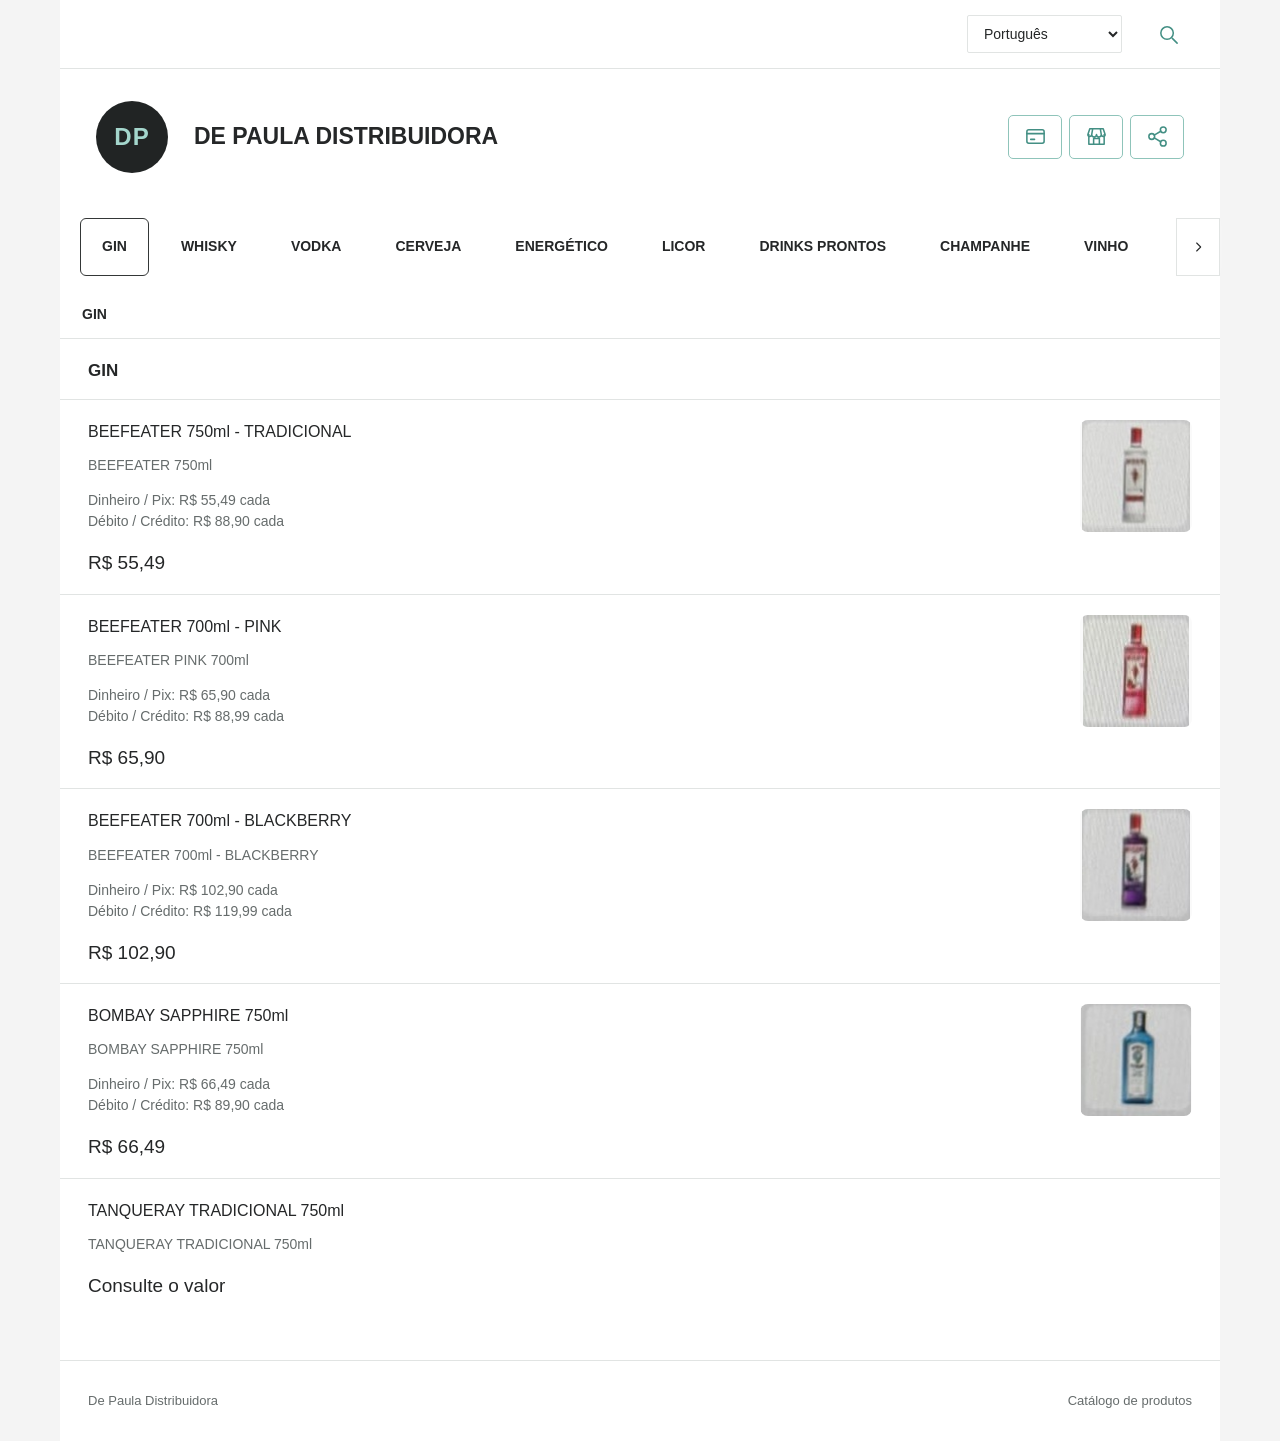
==== index.html @ 5f2a58d7 "console.log()" ====
<!DOCTYPE html>
<html lang="pt-BR">
<head>

  <meta charset="UTF-8">
  <meta name="viewport" content="width=device-width, initial-scale=1">
  <meta name="description" content="Confira o catálogo de bebidas da De Paula Distribuidora.">
  <meta name="theme-color" content="#ffffff">

  <title>De Paula Distribuidora | Catálogo </title>

  <link rel="icon" type="image/svg+xml" href="data:image/svg+xml,%3Csvg xmlns='http://www.w3.org/2000/svg' viewBox='0 0 64 64'%3E%3Crect width='64' height='64' rx='32' fill='%23212424'/%3E%3Ctext x='32' y='40' font-family='Arial,sans-serif' font-size='26' font-weight='700' text-anchor='middle' fill='%2377b8ae'%3EDP%3C/text%3E%3C/svg%3E">
  <link rel="stylesheet" href="css/estilo.css">

  <!-- A ordem é importante: primeiro as preferências e os dados, depois o funcionamento. -->
  
  <script src="js/preferencias.js" defer></script>
  <script src="js/catalogo.js" defer></script>
  <script src="js/idiomas.js" defer></script>
  <script src="js/script.js" defer></script>

</head>

<body>

  <a class="pular-conteudo" href="#catalogo" data-i18n="pularConteudo">Ir para os produtos</a>

  <!-- Estrutura da pagina - ( header , main .... ) --> 

  <div class="pagina">

    <header>

      <div class="barra-superior">

        <label class="idioma" for="idioma">
          <span class="sr-only" data-i18n="idiomaCatalogo">Idioma do catálogo</span>
          <select id="idioma" aria-label="Idioma do catálogo" data-i18n-aria="idiomaCatalogo">
            <option value="pt-BR" lang="pt-BR">Português</option>
            <option value="en" lang="en">English</option>
            <option value="es" lang="es">Español</option>
          </select>
        </label>

        <button class="botao-lupa" id="abrir-busca" type="button" aria-label="Buscar produtos" data-i18n-aria="buscarProdutos" aria-controls="area-busca" aria-expanded="false">

          <svg viewBox="0 0 24 24" aria-hidden="true"><circle cx="10.5" cy="10.5" r="6.5"/><path d="m16 16 5 5"/></svg>

        </button>

      </div>

      <div class="identidade">

        <div class="marca">

          <div class="logo" id="logo-loja" aria-hidden="true"> DP </div>
          <h1 id="nome-loja">De Paula Distribuidora</h1>

        </div>

        <div class="acoes-loja" aria-label="Informações do catálogo" data-i18n-aria="informacoesCatalogo">

          <button class="botao-icone" id="ver-pagamento" type="button" title="Formas de pagamento" aria-label="Formas de pagamento" data-i18n-title="formasPagamento" data-i18n-aria="formasPagamento">
            <svg viewBox="0 0 24 24" aria-hidden="true"><rect x="3" y="5" width="18" height="14" rx="2"/><path d="M3 9h18M7 15h4"/></svg>
          </button>

          <button class="botao-icone" id="ver-loja" type="button" title="Sobre a loja" aria-label="Sobre a loja" data-i18n-title="sobreLoja" data-i18n-aria="sobreLoja">
            <svg viewBox="0 0 24 24" aria-hidden="true"><path d="M4 10v10h16V10M3 10l2-6h14l2 6M8 4l-1 6m9-6 1 6M3 10a2 2 0 0 0 4 0 2 2 0 0 0 5 0 2 2 0 0 0 5 0 2 2 0 0 0 4 0M9 20v-6h6v6"/></svg>
          </button>

          <button class="botao-icone" id="compartilhar" type="button" title="Compartilhar catálogo" aria-label="Compartilhar catálogo" data-i18n-title="compartilharCatalogo" data-i18n-aria="compartilharCatalogo">
            <svg viewBox="0 0 24 24" aria-hidden="true"><circle cx="18" cy="5" r="3"/><circle cx="6" cy="12" r="3"/><circle cx="18" cy="19" r="3"/><path d="m8.6 10.5 6.8-4m-6.8 7 6.8 4"/></svg>
          </button>

        </div>

      </div>

      <div class="area-busca" id="area-busca" hidden>

        <label class="sr-only" for="busca" data-i18n="buscarCatalogo"> Buscar em todo o catálogo </label>

        <input id="busca" type="search" placeholder="Buscar em todo o catálogo" data-i18n-placeholder="buscarCatalogo" autocomplete="off">
        <button class="botao-texto" id="fechar-busca" type="button" data-i18n="fechar">Fechar</button>

      </div>

    </header>

    <div class="navegacao" id="navegacao">

      <div class="linha-categorias">

        <button class="seta seta-anterior" id="categorias-anteriores" type="button" aria-label="Ver categorias anteriores" data-i18n-aria="categoriasAnteriores" hidden>
          <svg viewBox="0 0 24 24" aria-hidden="true"><path d="m14 6-6 6 6 6"/></svg>
        </button>

        <nav class="categorias" id="categorias" aria-label="Categorias de produtos" data-i18n-aria="categoriasProdutos"></nav>

        <button class="seta seta-proxima" id="categorias-proximas" type="button" aria-label="Ver mais categorias" data-i18n-aria="maisCategorias" hidden>
          <svg viewBox="0 0 24 24" aria-hidden="true"><path d="m10 6 6 6-6 6"/></svg>
        </button>

      </div>

      <nav class="subcategorias" id="subcategorias" aria-label="Grupos de produtos" data-i18n-aria="gruposProdutos"></nav>

    </div>

    <main id="catalogo" tabindex="-1" aria-label="Produtos do catálogo" data-i18n-aria="produtosCatalogo"></main>

    <p class="sr-only" id="resultado-busca" role="status" aria-live="polite"></p>

    <noscript>
      <p class="sem-javascript"> 
        Ative o JavaScript do seu navegador para visualizar os produtos. 
      </p>
    </noscript>

    <footer>
      <span id="nome-rodape"> De Paula Distribuidora </span><span data-i18n="rodapeCatalogo"> Catálogo de produtos </span>
    </footer>

  </div>

  <!-- O navegador cuida do foco, do teclado e da tecla Esc deste modal. -->

  <dialog id="modal" aria-labelledby="titulo-modal">

    <div class="modal-conteudo">

      <div class="modal-cabecalho">

        <h2 id="titulo-modal"></h2>

        <button class="fechar-modal" id="fechar-modal" type="button" aria-label="Fechar janela" data-i18n-aria="fecharJanela"> × </button>

      </div>

      <div id="corpo-modal"></div>

    </div>

  </dialog>

  <div class="aviso" id="aviso" role="status" aria-live="polite" hidden></div>

  <!-- Modelo usado pelo JavaScript. Para mudar a estrutura de um produto, edite aqui. -->

  <template id="modelo-produto">

    <button class="produto" type="button">

      <span class="produto-texto">

        <span class="produto-nome"></span>
        <span class="produto-descricao"></span>
        <span class="produto-condicoes"></span>
        <span class="produto-preco"></span>

      </span>

      <img class="produto-imagem" alt="" width="112" height="112" loading="lazy" decoding="async">

    </button>

  </template>


</body>
</html>

<!-- SHIFT + ALT + A = comentar -->
---- css/estilo.css ----
/* 1. CORES E MEDIDAS: personalize o visual por estas variáveis. */

:root {
  /* O catálogo usa sempre o visual claro, independentemente do dispositivo. */
  color-scheme: light;
  --fundo: #f4f4f4;
  --superficie: #ffffff;
  --texto: #252728;
  --texto-secundario: #666c6c;
  --borda: #e1e4e3;
  --destaque: #438f84;
  --borda-destaque: #8fc4ba;
  --fundo-hover: #f1f8f6;
  --fundo-produto-hover: #fcfdfd;
  --fundo-campo: #ffffff;
  --fundo-selecionado: transparent;
  --borda-selecionado: #343737;
  --fundo-modal: #ffffff;
  --fundo-aviso: #ffffff;
  --foco: var(--destaque);
  --sobreposicao: #0005;
  --sombra: #0002;
  --largura: 1160px;
}

/* 2. BASE */
* { box-sizing: border-box; }
html { scroll-behavior: smooth; }
body { margin: 0; background: var(--fundo); color: var(--texto); font-family: Arial, Helvetica, sans-serif; font-size: 16px; line-height: 1.5; }
button, input, select { font: inherit; }
button { cursor: pointer; color: inherit; }
button, a, input, select { -webkit-tap-highlight-color: transparent; }
button:focus-visible, a:focus-visible, input:focus-visible, select:focus-visible { outline: 3px solid var(--foco); outline-offset: 4px; }
button svg { display: block; width: 23px; height: 23px; fill: none; stroke: currentColor; stroke-width: 1.6; stroke-linecap: round; stroke-linejoin: round; }
[hidden] { display: none !important; }
.pagina { max-width: var(--largura); min-height: 100vh; margin: 0 auto; background: var(--superficie); }
.sr-only { position: absolute; width: 1px; height: 1px; padding: 0; margin: -1px; overflow: hidden; clip-path: inset(50%); white-space: nowrap; border: 0; }
.pular-conteudo { position: fixed; top: 8px; left: 12px; z-index: 20; padding: 10px 16px; background: var(--texto); color: var(--superficie); transform: translateY(-160%); }
.pular-conteudo:focus { transform: translateY(0); }

/* 3. CABEÇALHO */
.barra-superior { min-height: 68px; display: flex; align-items: center; justify-content: flex-end; gap: 24px; padding: 12px 30px; border-bottom: 1px solid var(--borda); }
.idioma select { height: 38px; min-width: 155px; padding: 5px 12px; border: 1px solid var(--borda); border-radius: 2px; background: var(--superficie); color: var(--texto); font-size: 14px; }
.botao-lupa { display: grid; place-items: center; width: 44px; height: 44px; flex-shrink: 0; border: 0; background: transparent; color: var(--destaque); border-radius: 5px; }
.identidade { display: flex; align-items: center; justify-content: space-between; gap: 24px; min-height: 135px; padding: 25px 36px; }
.marca { display: flex; align-items: center; gap: 26px; min-width: 0; }
.logo { width: 72px; height: 72px; flex-shrink: 0; display: grid; place-items: center; overflow: hidden; border-radius: 50%; background: #212424; color: #a4d6cc; font-size: 24px; font-weight: 700; letter-spacing: 1px; }
.logo img { display: block; width: 100%; height: 100%; object-fit: contain; }
h1 { margin: 0; font-size: 23px; line-height: 1.3; font-weight: 700; text-transform: uppercase; overflow-wrap: anywhere; }
.acoes-loja { display: flex; align-items: center; gap: 7px; flex-shrink: 0; }
.botao-icone { width: 54px; height: 44px; display: grid; place-items: center; border: 1px solid var(--borda-destaque); border-radius: 5px; background: transparent; color: var(--destaque); }
.botao-icone:hover, .botao-lupa:hover, .botao-texto:hover, .fechar-modal:hover { background: var(--fundo-hover); }
.area-busca { display: flex; gap: 12px; padding: 0 30px 20px; align-items: center; }
.area-busca input { width: 100%; min-width: 0; padding: 12px 14px; border: 1px solid var(--borda-destaque); border-radius: 5px; background: var(--fundo-campo); color: var(--texto); }
.area-busca input::placeholder { color: var(--texto-secundario); opacity: 1; }
.botao-texto { min-height: 44px; padding: 8px 12px; border: 0; background: transparent; color: var(--destaque); font-size: 14px; font-weight: 700; }

/* 4. CATEGORIAS: rolagem horizontal por toque, teclado ou setas. */
.navegacao { position: sticky; top: 0; z-index: 5; background: var(--superficie); }
.linha-categorias { position: relative; }
.categorias { display: flex; align-items: center; gap: 10px; min-height: 86px; padding: 12px 20px; overflow-x: auto; scrollbar-width: none; scroll-padding-inline: 60px; }
.categorias::-webkit-scrollbar, .subcategorias::-webkit-scrollbar { display: none; }
.categoria { flex-shrink: 0; min-height: 58px; padding: 14px 21px; border: 1px solid transparent; border-radius: 6px; background: transparent; font-size: 14px; line-height: 1.4; font-weight: 700; text-transform: uppercase; white-space: nowrap; }
.categoria:hover { background: #f6f7f7; }
.categoria[aria-pressed="true"] { border-color: var(--borda-selecionado); background: var(--fundo-selecionado); }
.seta { position: absolute; top: 14px; z-index: 1; display: grid; place-items: center; width: 44px; height: 58px; border: 1px solid var(--borda); background: var(--superficie); }
.seta svg { width: 16px; height: 16px; }
.seta-anterior { left: 0; box-shadow: 8px 0 15px var(--superficie); }
.seta-proxima { right: 0; box-shadow: -8px 0 15px var(--superficie); }
.subcategorias { display: flex; align-items: center; gap: 8px; min-height: 49px; padding: 0 22px; border-bottom: 1px solid var(--borda); overflow-x: auto; scrollbar-width: none; }
.subcategoria { flex-shrink: 0; min-height: 48px; padding: 12px 8px; border: 0; background: transparent; color: var(--texto-secundario); font-size: 14px; font-weight: 700; text-transform: uppercase; white-space: nowrap; }
.subcategoria:first-child { padding-left: 0; }
.subcategoria[aria-pressed="true"] { color: var(--texto); }
.subcategoria:hover { color: var(--destaque); }

/* 5. LISTA DE PRODUTOS */
main:focus { outline: none; }
.grupo { scroll-margin-top: 146px; }
.titulo-grupo { margin: 0; padding: 20px 28px 16px; border-bottom: 1px solid var(--borda); font-size: 17px; line-height: 1.4; text-transform: uppercase; }
.lista-produtos { list-style: none; margin: 0; padding: 0; }
.produto { display: flex; align-items: flex-start; justify-content: space-between; gap: 26px; width: 100%; min-height: 182px; padding: 20px 28px 18px; border: 0; border-bottom: 1px solid var(--borda); border-radius: 0; background: var(--superficie); text-align: left; }
.produto:hover { background: var(--fundo-produto-hover); }
.produto:focus-visible { outline-offset: -4px; }
.produto-texto { display: flex; flex-direction: column; min-width: 0; }
.produto-nome { display: block; font-size: 16px; line-height: 1.45; font-weight: 400; overflow-wrap: anywhere; }
.produto-descricao { display: block; margin-top: 12px; color: var(--texto-secundario); font-size: 14px; line-height: 1.5; overflow-wrap: anywhere; }
.produto-condicoes { display: block; margin-top: 14px; color: var(--texto-secundario); font-size: 14px; line-height: 1.5; white-space: pre-line; }
.produto-preco { display: block; margin-top: 18px; font-size: 19px; line-height: 1.35; font-weight: 400; }
/* As fotos mantêm fundo claro para preservar as cores das embalagens. */
.produto-imagem { width: 112px; height: 112px; flex-shrink: 0; margin-top: 0; border-radius: 8px; object-fit: contain; background: #fafafa; }
.vazio { padding: 44px 28px; min-height: 150px; color: var(--texto-secundario); }
.vazio p { margin: 0 0 12px; }
.sem-javascript { padding: 30px; }
footer { display: flex; justify-content: space-between; flex-wrap: wrap; gap: 8px 24px; padding: 30px 28px; color: var(--texto-secundario); font-size: 13px; }

/* 6. JANELAS DE INFORMAÇÃO E AVISO DE COMPARTILHAMENTO */
dialog { width: min(440px, calc(100% - 32px)); max-height: 85vh; padding: 0; border: 0; border-radius: 10px; color: var(--texto); background: var(--fundo-modal); box-shadow: 0 15px 65px var(--sombra); }
dialog::backdrop { background: var(--sobreposicao); }
body:has(dialog[open]) { overflow: hidden; }
.modal-conteudo { padding: 24px; }
.modal-cabecalho { display: flex; align-items: flex-start; justify-content: space-between; gap: 12px; margin-bottom: 18px; }
.modal-cabecalho h2 { margin: 0; font-size: 19px; line-height: 1.4; }
.fechar-modal { width: 44px; height: 44px; flex-shrink: 0; margin: -5px -7px 0 0; border: 0; border-radius: 4px; background: transparent; color: var(--texto-secundario); font-size: 28px; line-height: 1; }
#corpo-modal { color: var(--texto-secundario); }
#corpo-modal p { margin: 0 0 16px; white-space: pre-line; overflow-wrap: anywhere; }
#corpo-modal .produto-imagem { display: block; margin: 0 auto 24px; }
#corpo-modal .produto-preco { color: var(--texto); }
.link-compartilhar { width: 100%; padding: 10px; border: 1px solid var(--borda); border-radius: 4px; background: var(--fundo-campo); color: var(--texto); font-size: 14px; }
.aviso { position: fixed; top: 24px; left: 50%; transform: translateX(-50%); z-index: 20; max-width: calc(100% - 32px); width: max-content; padding: 14px 22px; border: 1px solid var(--borda); border-radius: 5px; background: var(--fundo-aviso); color: var(--texto); box-shadow: 0 4px 18px var(--sombra); font-size: 14px; }

/* 7. CELULAR */
@media (max-width: 640px) {
  body { background: var(--superficie); }
  .barra-superior { min-height: 56px; gap: 12px; padding: 6px 16px; }
  .idioma select { min-width: 143px; }
  .identidade { min-height: 146px; padding: 24px 18px 14px; flex-wrap: wrap; gap: 18px; }
  .marca { gap: 14px; }
  .logo { width: 55px; height: 55px; font-size: 20px; }
  h1 { font-size: 18px; }
  .acoes-loja { margin-left: 69px; }
  .botao-icone { width: 48px; height: 44px; }
  .area-busca { padding: 12px 18px 20px; gap: 4px; }
  .categorias { min-height: 78px; gap: 2px; padding: 12px 12px; }
  .categoria { min-height: 52px; padding: 14px 17px; }
  .seta { top: 12px; width: 44px; height: 52px; }
  .subcategorias { padding-inline: 18px; }
  .titulo-grupo { padding: 18px 18px 14px; font-size: 16px; }
  .produto { min-height: 185px; padding: 18px; gap: 16px; }
  .produto-imagem { width: 86px; height: 96px; }
  .produto-nome { font-size: 16px; }
  .produto-descricao { margin-top: 10px; }
  .produto-condicoes { margin-top: 12px; }
  .produto-preco { font-size: 18px; margin-top: 16px; }
  .vazio { padding-inline: 18px; }
  footer { padding: 24px 18px; }
}

@media (prefers-reduced-motion: reduce) {
  html { scroll-behavior: auto; }
}
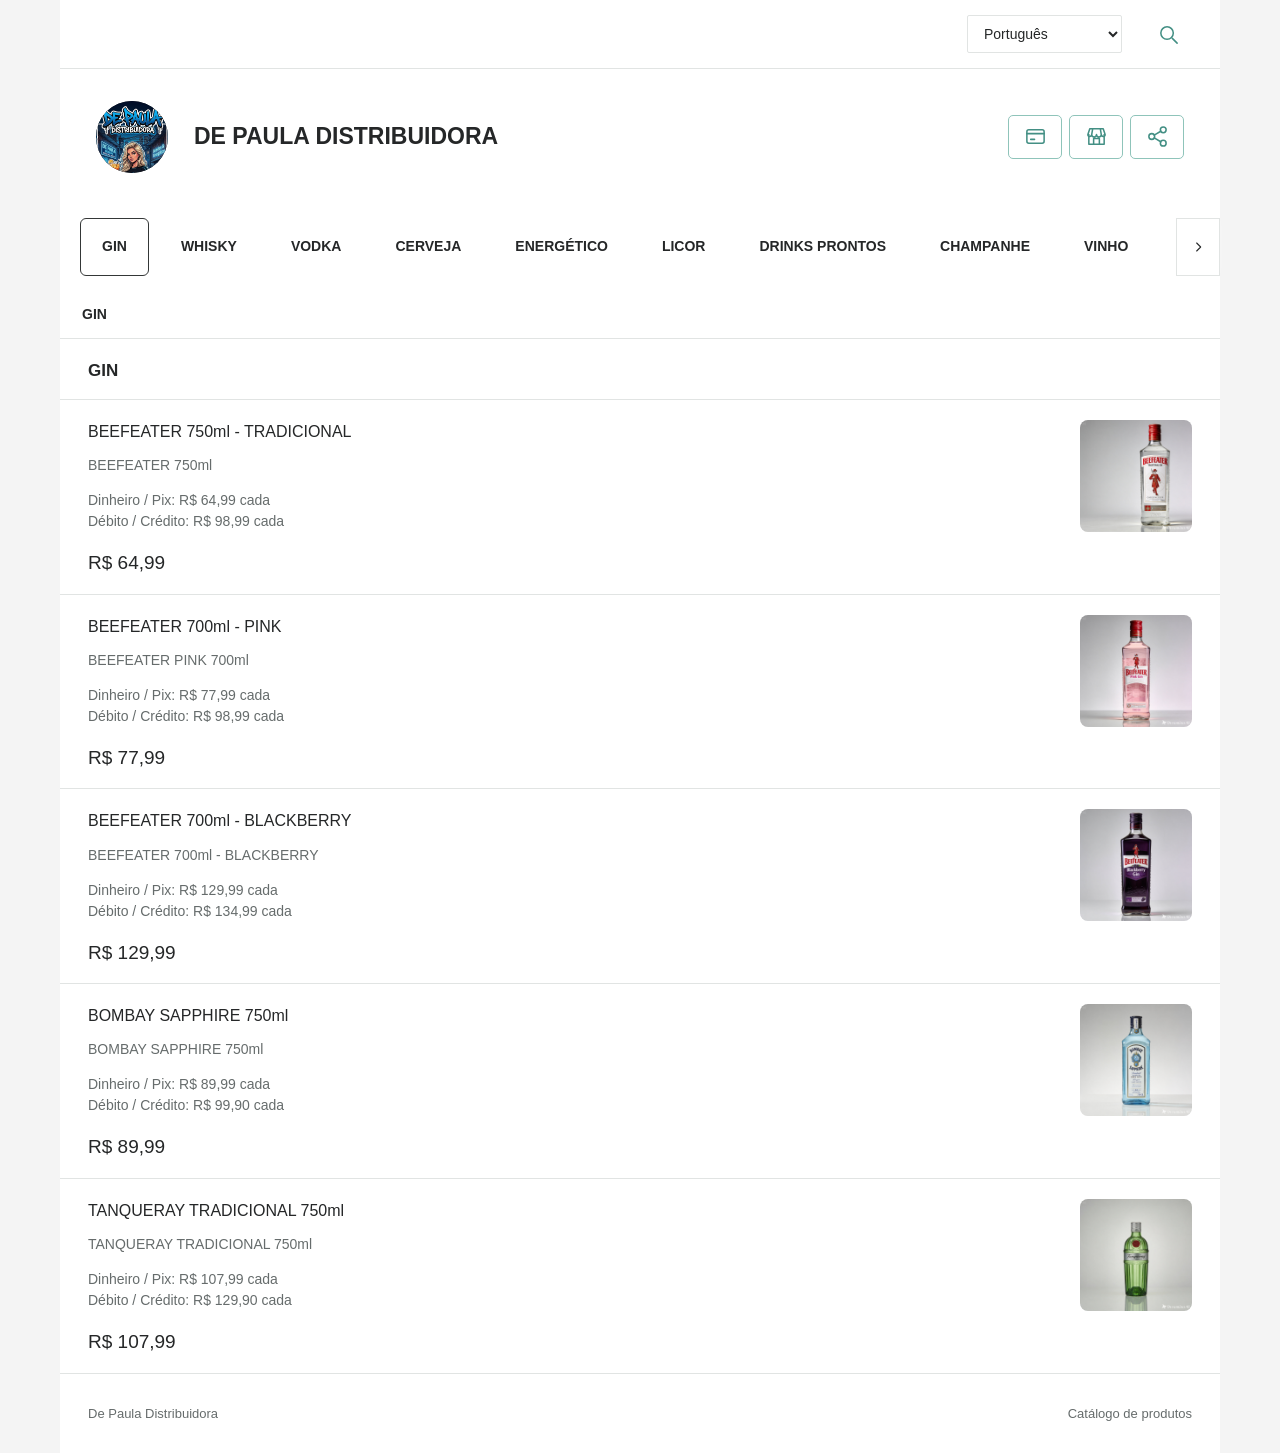
==== commit f5d78030: "Versão onde foi adicionado as imagens com mais qualidade dos produtos (GIN) e alteração dos valores " ====
--- a/index.html
+++ b/index.html
@@ -34,12 +34,17 @@
       <div class="barra-superior">
 
         <label class="idioma" for="idioma">
+
           <span class="sr-only" data-i18n="idiomaCatalogo">Idioma do catálogo</span>
+          
           <select id="idioma" aria-label="Idioma do catálogo" data-i18n-aria="idiomaCatalogo">
+
             <option value="pt-BR" lang="pt-BR">Português</option>
             <option value="en" lang="en">English</option>
             <option value="es" lang="es">Español</option>
+
           </select>
+
         </label>
 
         <button class="botao-lupa" id="abrir-busca" type="button" aria-label="Buscar produtos" data-i18n-aria="buscarProdutos" aria-controls="area-busca" aria-expanded="false">
@@ -171,4 +176,8 @@
 </body>
 </html>
 
-<!-- SHIFT + ALT + A = comentar -->+<!-- teste de commit v3 -->
+<!-- teste de commit v3 -->
+<!-- teste de commit v3 -->
+<!-- teste de commit v3 -->
+<!-- teste de commit v3 -->
